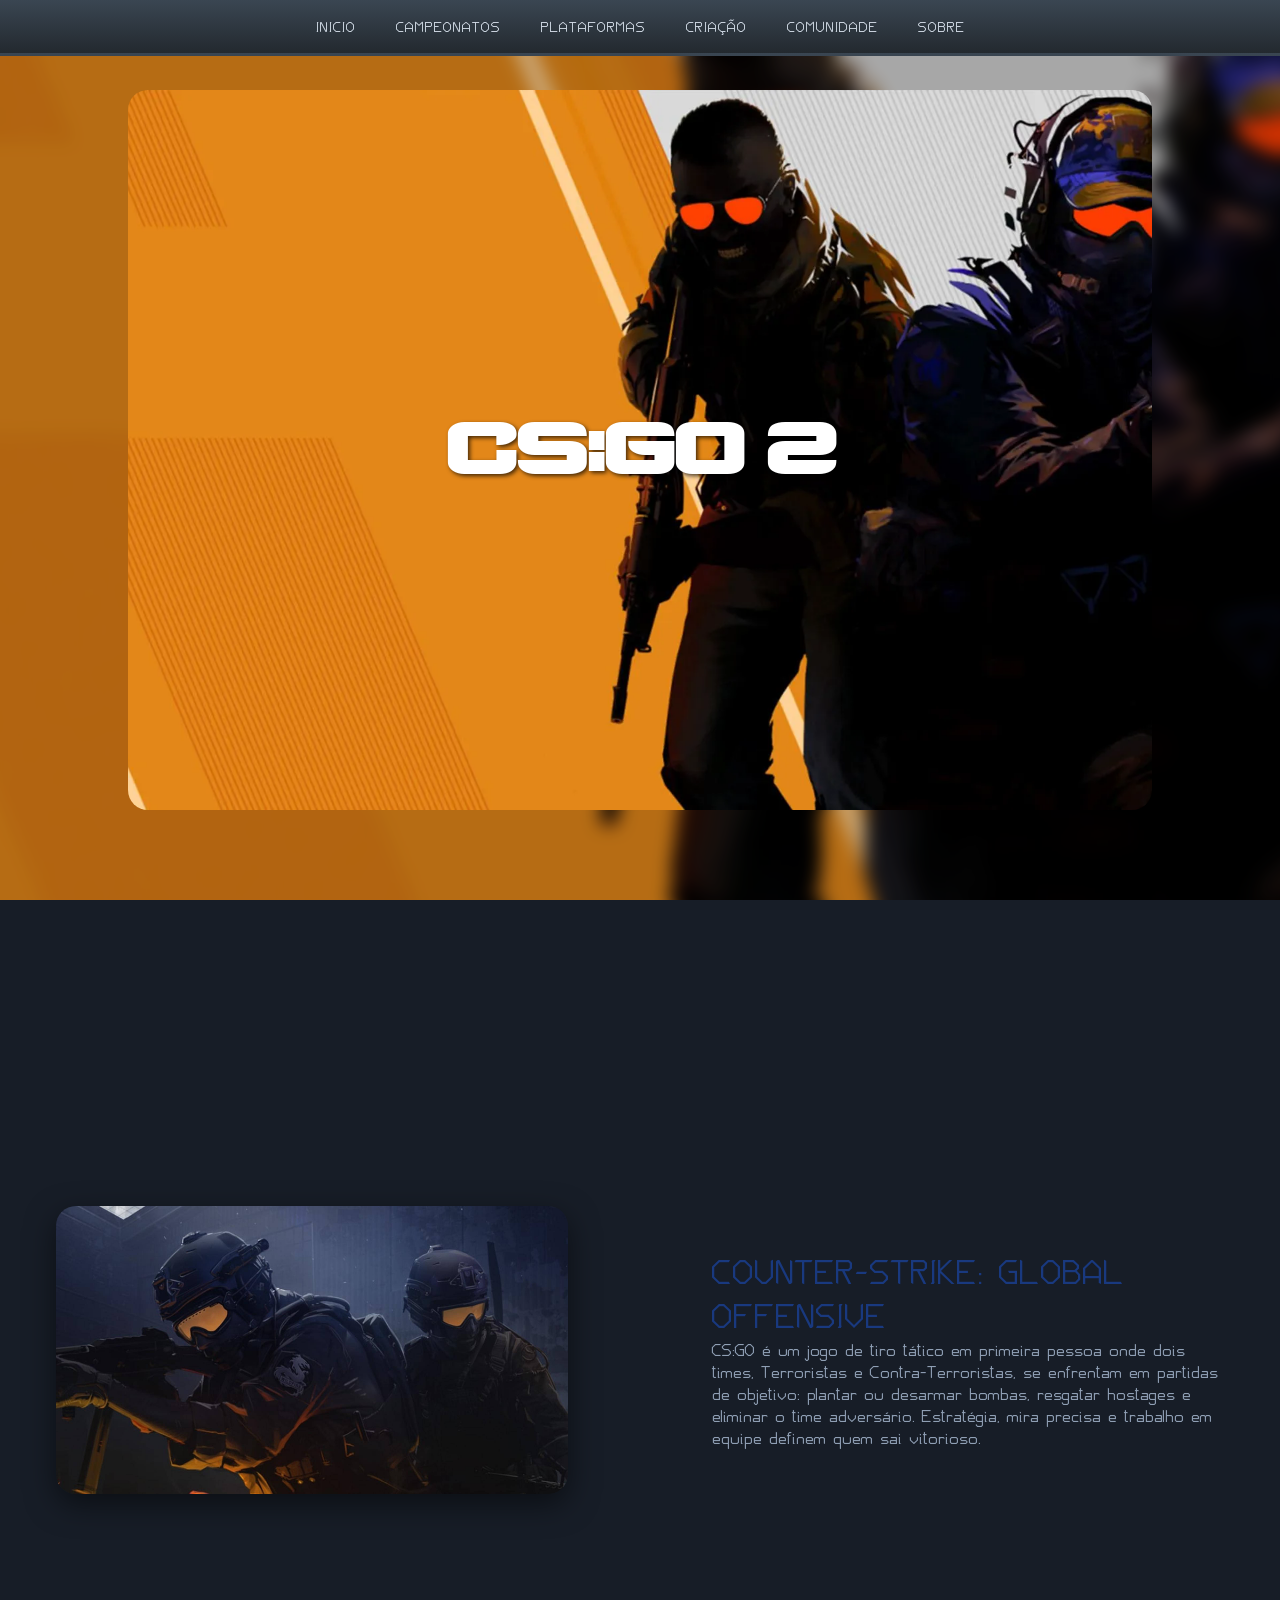
==== index.html @ 9abeaa75 "Teste" ====
<!DOCTYPE html>
<html lang="pt-BR">

<head>
    <meta charset="UTF-8">
    <meta name="viewport" content="width=device-width, initial-scale=1.0">
    <title>Inicio</title>
    <link rel="stylesheet" href="style.css">
    <link rel="shortcut icon" href="imagens/csgoicon.png" type="image/x-icon">
</head>

<body>
    <section class="hero">
        <nav class="navbar">
            <div class="nav-links">
                <a href="index.html" class="nav-botao">Inicio</a>
                <a href="campeonatos.html" class="nav-botao">Campeonatos</a>
                <a href="plataformas.html" class="nav-botao">Plataformas</a>
                <a href="criacao.html" class="nav-botao">Criação</a>
                <a href="comunidade.html" class="nav-botao">Comunidade</a>
                <a href="sobre.html" class="nav-botao">Sobre</a>
            </div>
        </nav>
        <div class="heroFoto">
            <h1 class="heroTitulo">CS:GO 2</h1>
        </div>
    </section>

    <section class="introducaoCs">
            <div class="introFoto">
            </div>
            <div class="introTexto">
                <h1 class="titulos">Counter-Strike: Global Offensive</h1>
                <p class="textos">CS:GO é um jogo de tiro tático em primeira pessoa onde dois times,
                    Terroristas e Contra-Terroristas, se enfrentam em partidas de
                    objetivo: plantar ou desarmar bombas, resgatar hostages e eliminar
                    o time adversário. Estratégia, mira precisa e trabalho em equipe
                    definem quem sai vitorioso.</p>
            </div>
    </section>

</body>

</html>
---- style.css ----
@font-face {
    font-family: 'CS Regular';
    src: url(fontes/cs_regular.ttf) format('truetype');
    font-weight: normal;
    font-style: normal;
}
@font-face {
    font-family: 'JD Neos';
    src: url(fontes/JdNeos.ttf) format('truetype');
    font-weight: normal;
    font-style: normal;
}
html{
    scroll-behavior: smooth;
    overflow-x: hidden;
}
* {
    margin: 0;
    padding: 0;
    box-sizing: border-box;
}
section{
    height: 100vh;
    width: 100vw;
    display: flex;
    justify-content: center;
    align-items: center;
}
.navbar {
    display: flex;
    align-items: center;
    justify-content: space-between;
    position: fixed;
    top: 0;
    left: 0;
    z-index: 1000;
    padding: 0 2rem;
    background: linear-gradient(to bottom, #3a4652, #23292f);
    border-bottom: 3px solid transparent;
    border-image:#d98b3c;
    min-height: 3.2rem;
    width: 100vw;
}
.nav-links {
    display: flex;
    align-items: center;
    justify-content: center;
    flex: 1;
    gap: 1.5rem;
}
.nav-botao {
    font-family: 'JD Neos', sans-serif;
    font-weight: 400;
    font-size: 20px;
    letter-spacing: 1px;
    text-transform: uppercase;
    text-decoration: none;
    color: #cfd8e3;
    display: flex;
    align-items: center;
    justify-content: center;
    padding: 1.1rem 0.5rem;
    position: relative;
    transition: color 0.2s ease;
}
.nav-botao::before {
    content: '';
    position: absolute;
    left: 0;
    right: 0;
    bottom: 0;
    height: 3px;
    background-color: #bf8f15;
    opacity: 0;
    transform: scaleX(0.5);
    transition: opacity 0.25s ease, transform 0.25s ease;
}
.nav-botao:hover {
    color: #fff;
}
.nav-botao:hover::before,
.onde-estamos::before {
    opacity: 1;
    transform: scaleX(1);
}
.hero{
    position: relative;
    overflow: hidden;
    display: flex;
    justify-content: center;
    align-items: center;
}
.hero::before{
    content: '';
    position: absolute;
    top: 0;
    left: 0;
    width: 100%;
    height: 100%;
    background-image: url(imagens/csgoCapa.webp);
    background-size: cover;
    background-position: center;
    filter: blur(8px); 
    transform: scale(1.1); 
    z-index: -2;
}
.hero::after{
    content: '';
    position: absolute;
    top: 0;
    left: 0;
    width: 100%;
    height: 100%;
    background-color: rgba(0, 0, 0, 0.2);
    z-index: -1;
}

.heroFoto{
    height: 80vh;
    width: 80vw;
    background-image: url(imagens/csgoCapa.webp);
    background-size: cover;
    background-position: center;
    display: flex;
    justify-content: center;
    align-items: center;
    border-radius: 20px;
    position: relative;
    z-index: 1;
}
.heroTitulo{
    color: white;
    font-family: 'CS Regular', sans-serif;
    font-size: 6rem;
    text-shadow: 2px 2px 4px rgba(0, 0, 0, 0.7);
}
.titulos{
    font-family: 'JD Neos', sans-serif;
    font-weight: 400;
    font-size: 3rem;
    letter-spacing: 1px;
    text-transform: uppercase;
    text-decoration: none;
    color: #19397f;
}
.introducaoCs{
    display: flex;
    justify-content: space-around;
    align-items: center;
    gap: 2rem;
    background-color:  #171d27;
}
.introFoto{
    background-image: url(imagens/introFoto.jpg);
    background-size: contain;
    background-repeat: no-repeat;
    background-position: center;
    width: 40%;
    aspect-ratio: 16 / 9;
    height: auto;
    border-radius: 20px;
    box-shadow: 0 10px 30px rgba(0, 0, 0, 0.5);
}
.introTexto{
    width: 40%;
    height: 80%;
    display: flex;
    flex-direction: column;
    justify-content: center;
}
.textos{
    font-family: 'JD Neos', sans-serif;
    font-weight: 400;
    color: #8f9fb4;
    font-size: 1.5rem;
}
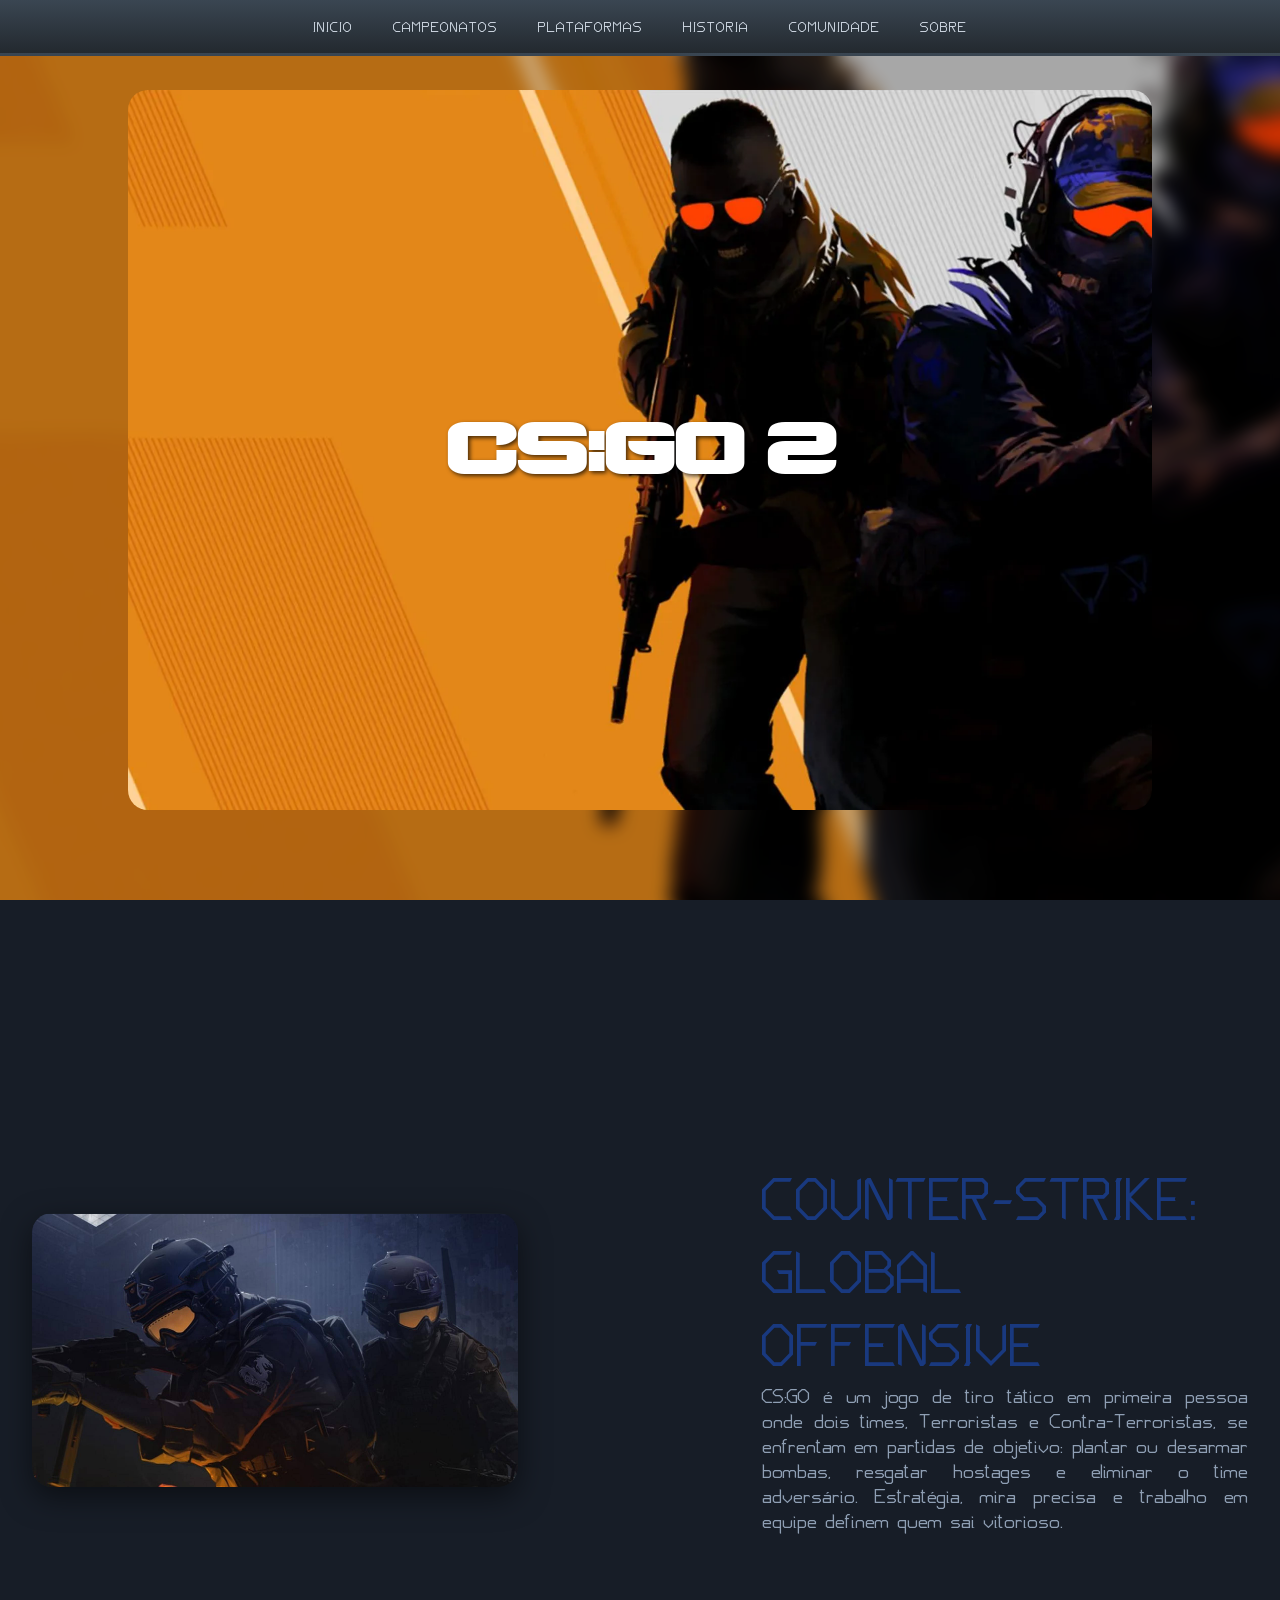
==== commit 0abd6222: "ucvpwiebcv" ====
--- a/index.html
+++ b/index.html
@@ -16,7 +16,7 @@
                 <a href="index.html" class="nav-botao">Inicio</a>
                 <a href="campeonatos.html" class="nav-botao">Campeonatos</a>
                 <a href="plataformas.html" class="nav-botao">Plataformas</a>
-                <a href="criacao.html" class="nav-botao">Criação</a>
+                <a href="historia.html" class="nav-botao">Historia</a>
                 <a href="comunidade.html" class="nav-botao">Comunidade</a>
                 <a href="sobre.html" class="nav-botao">Sobre</a>
             </div>
--- a/style.css
+++ b/style.css
@@ -37,7 +37,6 @@
     padding: 0 2rem;
     background: linear-gradient(to bottom, #3a4652, #23292f);
     border-bottom: 3px solid transparent;
-    border-image:#d98b3c;
     min-height: 3.2rem;
     width: 100vw;
 }
@@ -70,7 +69,7 @@
     right: 0;
     bottom: 0;
     height: 3px;
-    background-color: #bf8f15;
+    background-color: #c66b11;
     opacity: 0;
     transform: scaleX(0.5);
     transition: opacity 0.25s ease, transform 0.25s ease;
@@ -137,7 +136,7 @@
 .titulos{
     font-family: 'JD Neos', sans-serif;
     font-weight: 400;
-    font-size: 3rem;
+    font-size: 5rem;
     letter-spacing: 1px;
     text-transform: uppercase;
     text-decoration: none;
@@ -145,10 +144,12 @@
 }
 .introducaoCs{
     display: flex;
-    justify-content: space-around;
-    align-items: center;
+    justify-content: space-between;
+    align-items: center;
+    flex-wrap:wrap;
     gap: 2rem;
-    background-color:  #171d27;
+    padding: 2rem;
+    background-color: #171d27;
 }
 .introFoto{
     background-image: url(imagens/introFoto.jpg);
@@ -172,5 +173,64 @@
     font-family: 'JD Neos', sans-serif;
     font-weight: 400;
     color: #8f9fb4;
-    font-size: 1.5rem;
+    font-size: 1.75rem;
+    text-align: justify;
+}
+@view-transition{
+    navigation: auto;
+}
+
+::view-transition-group(*){
+    animation-duration: 1s
+}
+.campFoto::before{
+    background-image: url(imagens/campFoto.jpeg);
+    filter: blur(7px); 
+}
+.campFoto{
+    justify-content: space-around;
+    flex-wrap: wrap;
+    align-items: flex-end;
+    gap: 2rem;
+    padding-bottom: 4rem;
+}
+.campHero{
+    display: flex;
+    flex-direction: row;
+    align-items: center;
+    justify-content: center;
+    gap: 2rem;
+    padding-bottom: 4rem;
+}
+.campHerofoto,
+.campHerofoto2{
+    width: 30%;
+    height: 30%;
+    position: relative;
+    overflow: hidden;
+    background-image: none;
+}
+.campTexto{
+    font-size: 2rem;
+    color: #f8f9fb;
+    padding: 1rem;
+}
+.campMajorsConteudo{
+    gap:1rem;
+    justify-content: space-evenly;
+    flex-direction: row;
+}
+.astralis{
+    background-image: url(imagens/astralis.webp);
+    background-size: cover;
+    width: 40%;
+    height: 40%;
+}
+.as{
+    background-image: url(imagens/astralis2.webp);
+}
+.textoAstralis{
+    width: 40%;
+    height: 40%;
+    padding: 1rem;
 }
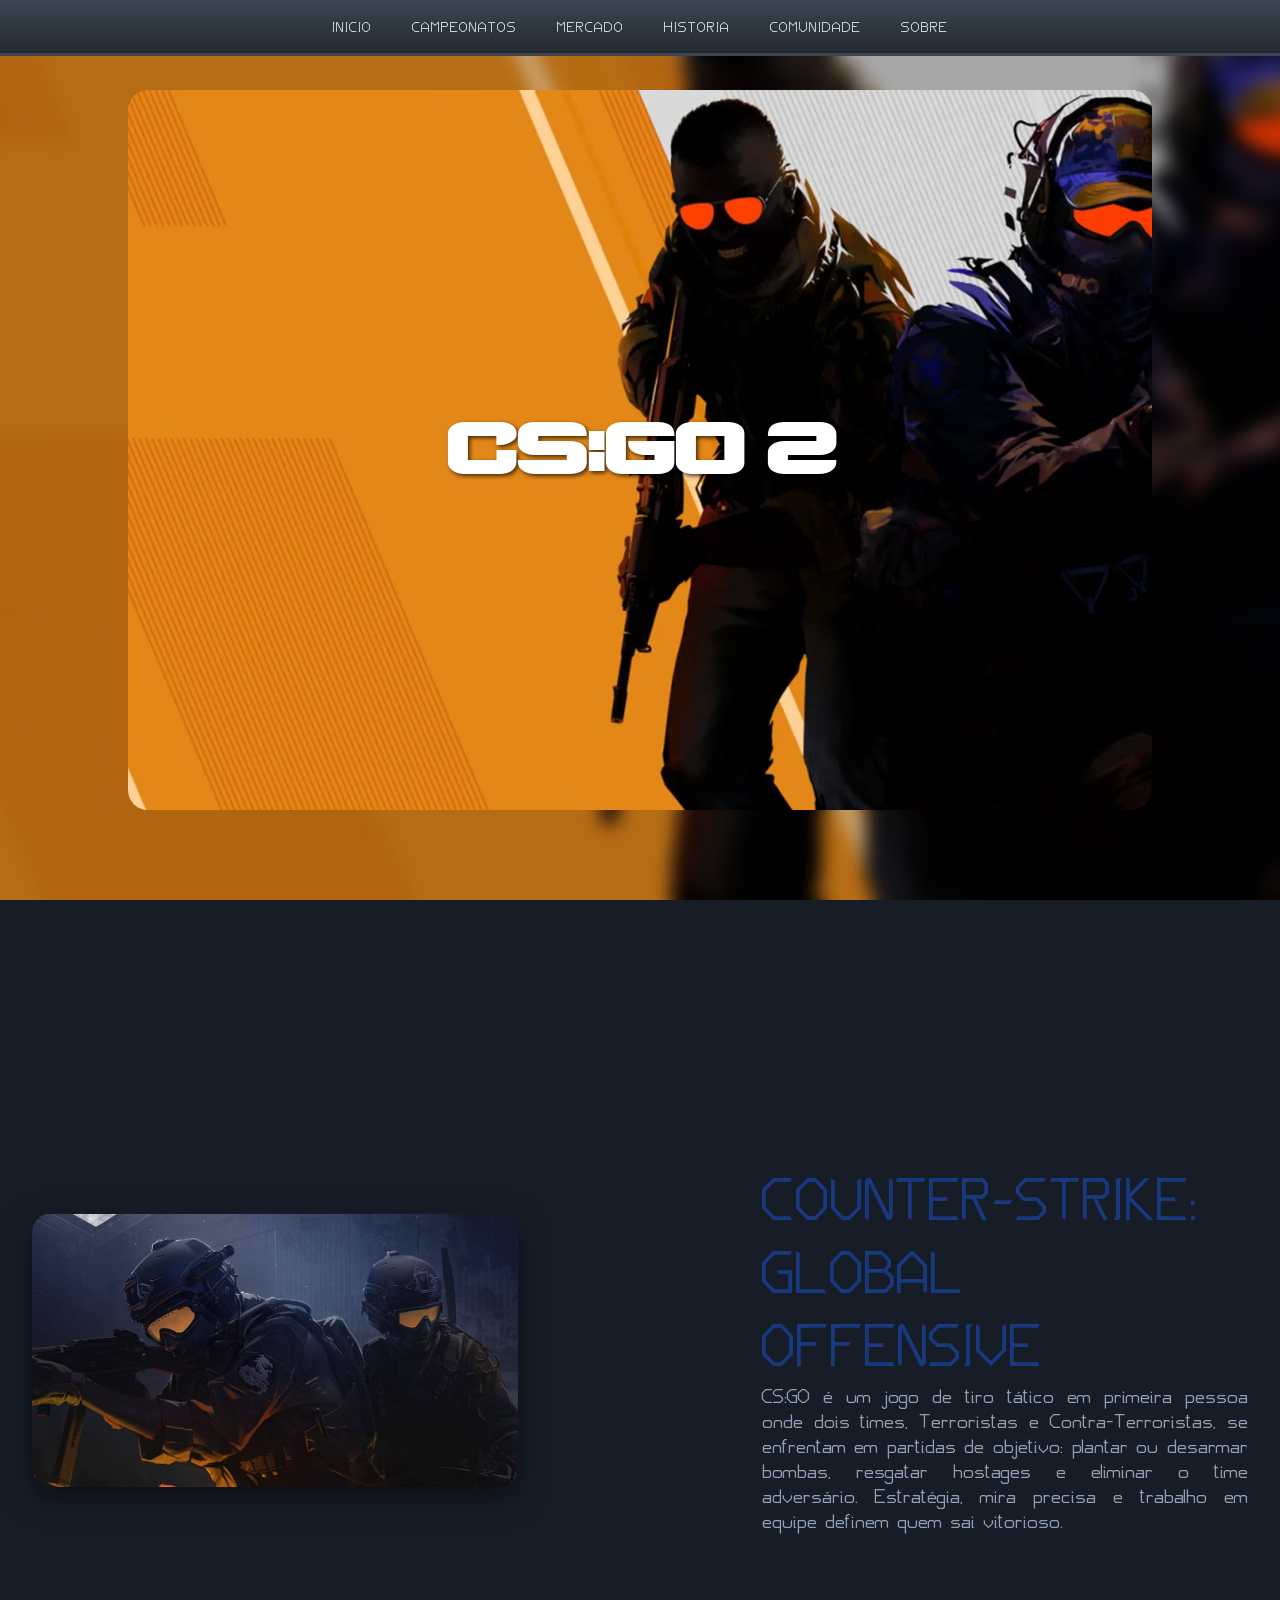
==== commit cf8aa927: "Boa boa" ====
--- a/index.html
+++ b/index.html
@@ -15,7 +15,7 @@
             <div class="nav-links">
                 <a href="index.html" class="nav-botao">Inicio</a>
                 <a href="campeonatos.html" class="nav-botao">Campeonatos</a>
-                <a href="plataformas.html" class="nav-botao">Plataformas</a>
+                <a href="mercado.html" class="nav-botao">Mercado</a>
                 <a href="historia.html" class="nav-botao">Historia</a>
                 <a href="comunidade.html" class="nav-botao">Comunidade</a>
                 <a href="sobre.html" class="nav-botao">Sobre</a>
